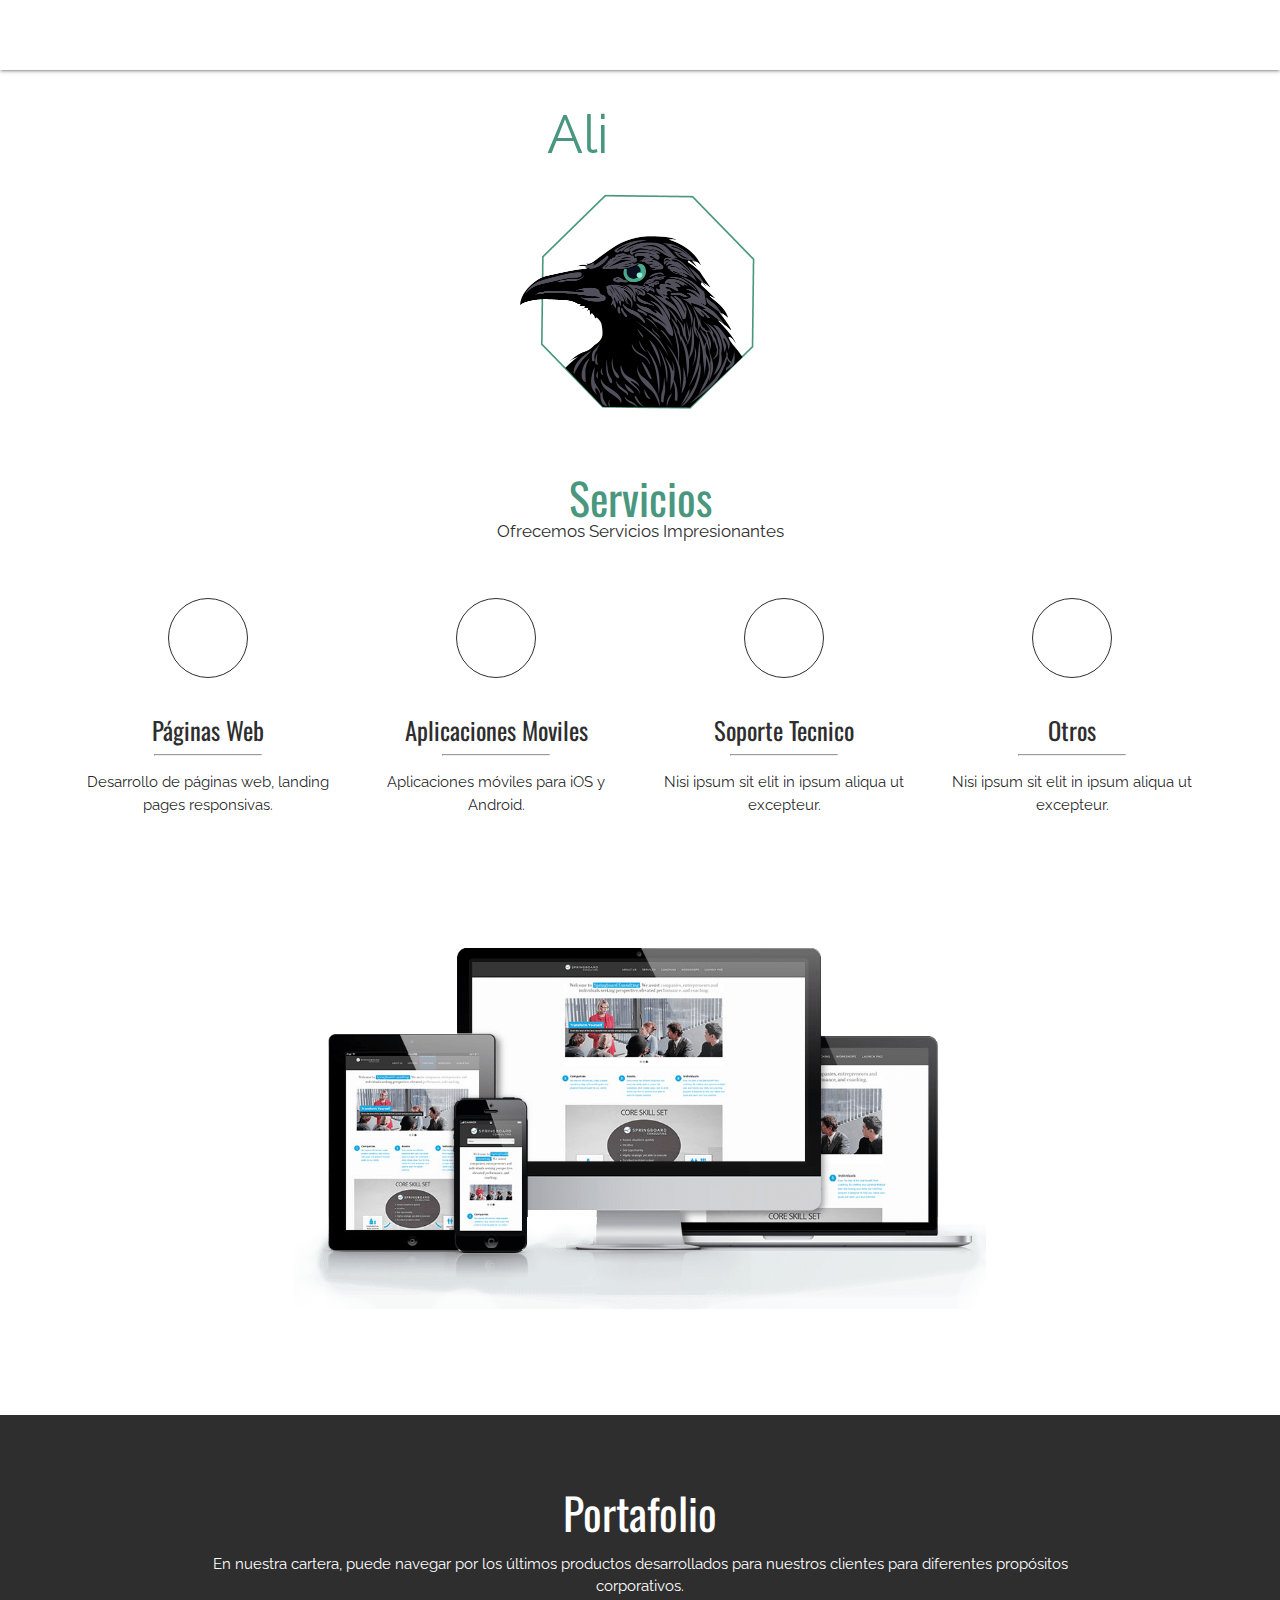
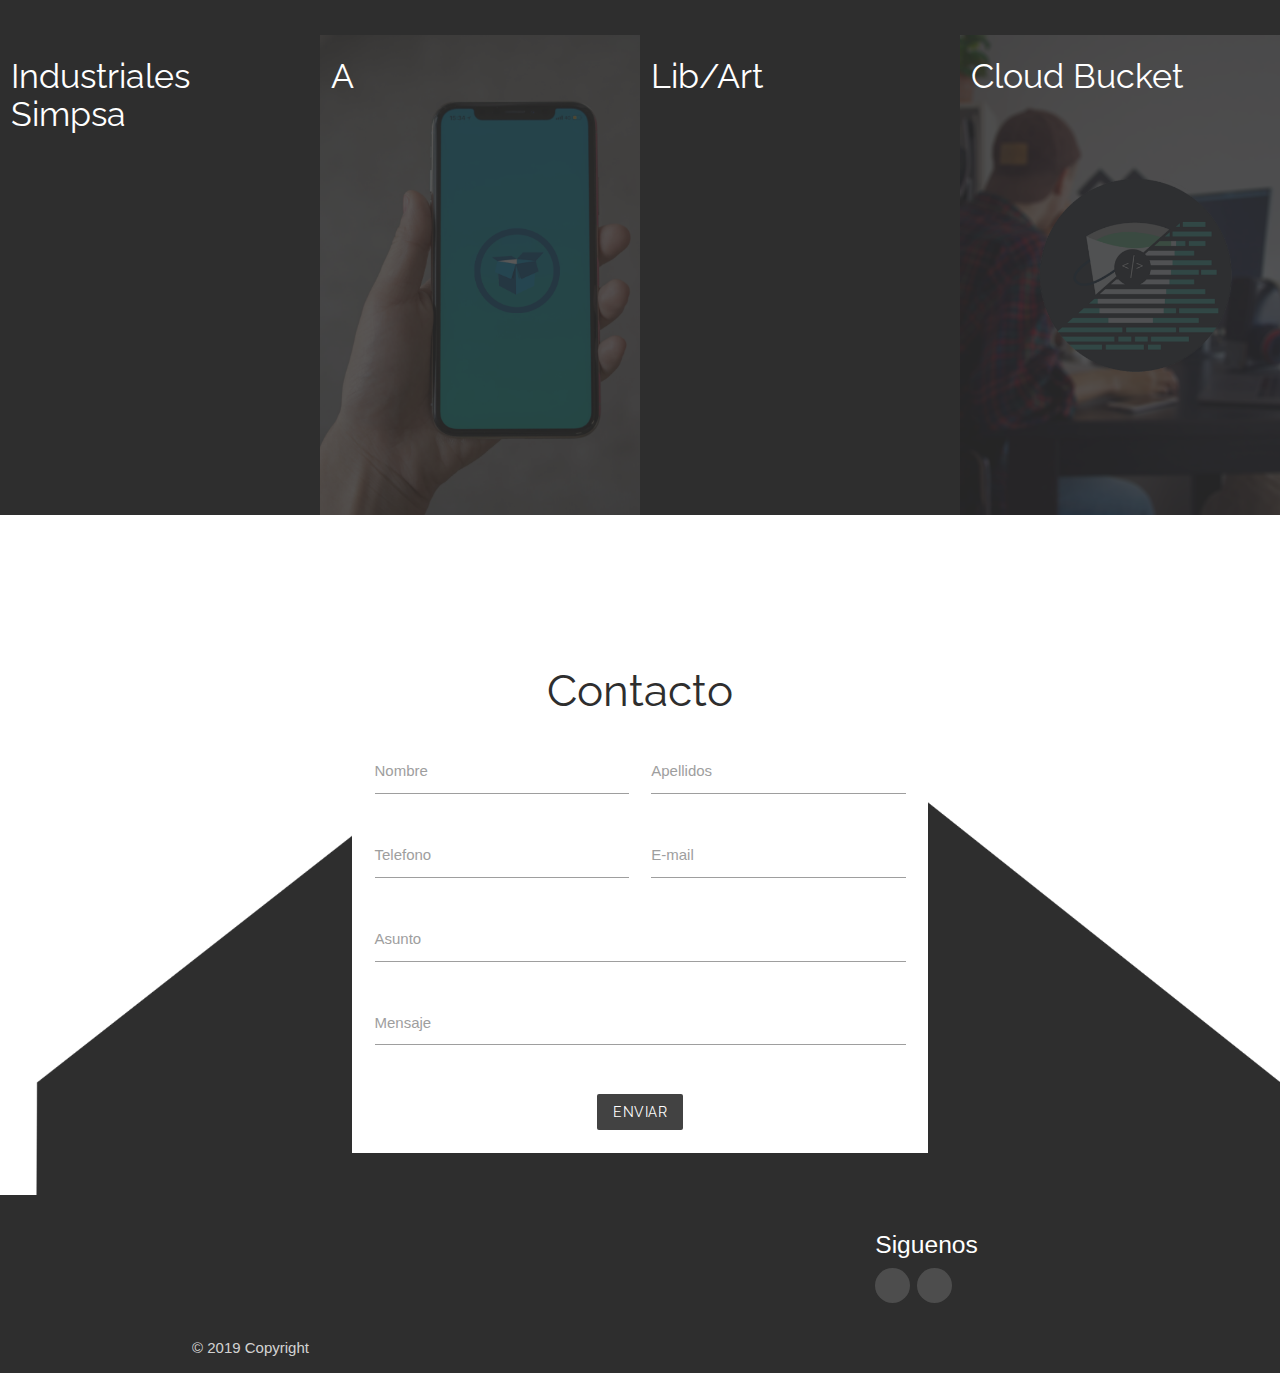
==== index.html @ b9fcff02 "Inicio" ====
<!DOCTYPE html>
<html lang="en">
<head>
    <meta charset="UTF-8">
    <meta name="viewport" content="width=device-width, initial-scale=1.0">
    <meta http-equiv="X-UA-Compatible" content="ie=edge">
    <link href="https://fonts.googleapis.com/icon?family=Material+Icons" rel="stylesheet">
    <link rel="stylesheet" href="https://use.fontawesome.com/releases/v5.8.2/css/all.css" integrity="sha384-oS3vJWv+0UjzBfQzYUhtDYW+Pj2yciDJxpsK1OYPAYjqT085Qq/1cq5FLXAZQ7Ay" crossorigin="anonymous">
    <title>Alicode</title>
    <link rel="stylesheet" href="https://cdnjs.cloudflare.com/ajax/libs/materialize/1.0.0/css/materialize.min.css">
    <link rel="stylesheet" href="css/style.css">
</head>
<body>
    <div class="navbar-fixed absolute-position">
        <nav class="nav-color">
            <div class="container">
                <div class="nav-wrapper">
                    <a href="#!" class="brand-logo center">
                        <h2 class="raleway logo-text" style="margin-top: 105px"><span class="verde-text">Ali</span>code</h2>
                        <img src="images/logo.png" class="logo-nav" alt="">
                    </a>
                    <a href="#" data-target="slide-out" class="sidenav-trigger"><i class="material-icons">menu</i></a>
                    <ul class="left hide-on-med-and-down menu">
                        <li><a href="#servicios" class="white-text oswald">Servicios</a></li>
                        <li><a href="#portafolio" class="white-text oswald">Portafolio</a></li>
                    </ul>
                    <ul class="right hide-on-med-and-down menu">
                        <li><a href="" class="white-text oswald">Nosotros</a></li>
                        <li><a href="#contacto" class="white-text oswald">Contacto</a></li>
                    </ul>
                </div>
            </div>
        </nav>
    </div>
    <ul id="slide-out" class="sidenav">
        <li>
            <div class="user-view">
                <div class="background">
                </div>
                <a href="#user"><img class="circle" src="images/logo.png"></a>
                <a href="#name"><span class="white-text name">Nombre</span></a>
                <br>
            </div>
        </li>
        <li>
            <a href="#servicios" class="oswald gris-text">Servicios</a>
        </li>
        <li>
            <a href="#portafolio" class="oswald gris-text">Portafolio</a>
        </li>
        <li>
            <a href="#!" class="oswald gris-text">Nosotros</a>
        </li>
        <li>
            <a href="#contacto" class="oswald gris-text">Contacto</a>
        </li>
    </ul>
    <div class="slider relative-position">
        <ul class="slides">
            <li>
            <img src="images/slider.png"> <!-- random image -->
            <!--<div class="caption center-align">
                <h3>This is our big Tagline!</h3>
                <h5 class="light grey-text text-lighten-3">Here's our small slogan.</h5>
            </div>-->
            </li>
            <li>
            <img src="images/nate-grant-346782-unsplash.jpg"> <!-- random image -->
            <!--<div class="caption left-align">
                <h3>Left Aligned Caption</h3>
                <h5 class="light grey-text text-lighten-3">Here's our small slogan.</h5>
            </div>-->
            </li>
            <li>
            <img src="images/nate-grant-346782-unsplash.jpg"> <!-- random image -->
            <!--<div class="caption right-align">
                <h3>Right Aligned Caption</h3>
                <h5 class="light grey-text text-lighten-3">Here's our small slogan.</h5>
            </div>-->
            </li>
        </ul>
    </div>
    <div id="servicios">
        <div class="container90">
            <br>
            <br>
            <h3 class="center oswald verde-text margin-bottom-0">Servicios</h3>
            <h6 class="raleway gris-text center margin-top-0">Ofrecemos Servicios Impresionantes</h6>
            <div class="spacing50"></div>
            <div class="row">
                <div class="col m3 s6">
                    <div class="center servi">
                        <div class="circle-servicios">
                            <i class="fas fa-laptop-code" style="font-size: 35px; margin-top: 22px"></i>
                        </div>
                        <br>
                        <h5 class="gris-text oswald">Páginas Web</h5>
                        <hr style="width: 40%">
                        <p class="raleway">Desarrollo de páginas web, landing pages responsivas.</p>
                        <br>
                    </div> 
                </div>
                <div class="col m3 s6">
                    <div class="center servi">
                        <div class="circle-servicios">
                            <i class="fas fa-mobile-alt" style="font-size: 40px; margin-top: 20px"></i>
                        </div>
                        <br>
                        <h5 class="gris-text oswald">Aplicaciones Moviles</h5>
                        <hr style="width: 40%">
                        <p class="raleway">Aplicaciones móviles para iOS y Android.</p>
                        <br>
                    </div> 
                </div>
                <br class="hide-on-med-and-up">
                <div class="col m3 s6">
                    <div class="center servi">
                        <div class="circle-servicios">
                            <i class="fas fa-cogs" style="font-size: 40px; margin-top: 20px"></i>
                        </div>
                        <br>
                        <h5 class="gris-text oswald">Soporte Tecnico</h5>
                        <hr style="width: 40%">
                        <p class="raleway">Nisi ipsum sit elit in ipsum aliqua ut excepteur.</p>
                        <br>
                    </div>
                </div>
                <div class="col m3 s6">
                    <div class="center servi">
                        <div class="circle-servicios">
                            <i class="fas fa-headset" style="font-size: 40px; margin-top: 20px"></i>
                        </div>
                        <br>
                        <h5 class="gris-text oswald">Otros</h5>
                        <hr style="width: 40%">
                        <p class="raleway">Nisi ipsum sit elit in ipsum aliqua ut excepteur.</p>
                        <br>
                    </div>
                </div>
            </div>
            <br>
            <div class="center">
                <img src="images/mockup.jpg" class="responsive-img" width="60%" alt="">
            </div>
        </div>
    </div>
    <div class="spacing100"></div>
    <!-- Modales -->
    <!-- Simpsa -->
    <div id="simpsa" class="modal">
        <div class="modal-content">
            <h4 class="oswald">Industriales Simpsa</h4>
            <div class="row">
                <div class="col m8">
                    <p class="raleway">Industriales simpsa es una empresa enfocada a la venta de herramienta del sector automotriz la cual queria expandir su mercado y adentrarce en las ventas en linea.</p>
                    <h5 class="raleway">Solución</h5>
                    <p class="raleway">Fue que nos dimos a la tarea de realizar una increíble tienda en linea la cual estuviera disponible para todos los dispositivos (Desktop, tablet y smartphone), con un diseño amigable sin dejar a lado la linea de la empresa. Integrando todos los productos en venta y diversos metodos de pago.</p>
                </div>
                <div class="col m4">
                    <img src="images/simpsa.png" class="responsive-img" alt="">
                </div>
            </div>
        </div>
        <div class="modal-footer">
            <a href="#!" class="modal-close waves-effect waves-green btn-flat">Cerrar</a>
        </div>
    </div>
    <!-- Lib art -->
    <div id="lib" class="modal">
        <div class="modal-content">
            <h4 class="oswald">Lib/Art</h4>
            <div class="row">
                <div class="col m8">
                    <p class="raleway">Lib/Art es una herramienta web que ofrece una experiencia unica en la visita a museos que no cuentan con guias. Solo se necesita de un dispositico movil con camara y un navegador para empezar a vivir la experiencia Lib/Art. </p> 
                    <p class="raleway">Endocamos el arte y obtendremos información detallada de las obras expuestas en dichos museos.</p>
                </div>
                <div class="col m4">
                    <img src="images/lib-art.png" class="responsive-img" alt="">
                </div>
            </div>
        </div>
        <div class="modal-footer">
            <a href="#!" class="modal-close waves-effect waves-green btn-flat">Cerrar</a>
        </div>
    </div>
    <div class="gris-background" id="portafolio">
        <br>
        <br>
        <div class="container">
            <h3 class="center white-text oswald margin-bottom-0">Portafolio</h3>
            <p class="white-text raleway center ">En nuestra cartera, puede navegar por los últimos productos desarrollados para nuestros clientes para diferentes propósitos corporativos.</p>
        </div>
        <br>
        <div class="row margin-bottom-0">
            <div class="portafolio-hover">
                <div class="col m3 s6 simpsa">
                    <h4 class="white-text raleway content-portafolio">Industriales Simpsa</h4>
                    <a href="#simpsa" class="modal-trigger">
                        <div class="circle-portafolio">
                            <div class="center">
                                <i class="material-icons white-text more">add_circle</i>
                            </div>
                        </div>
                    </a>
                </div>
            </div>
            <div class="portafolio-hover">
                <div class="col m3 s6 app">
                    <h4 class="white-text raleway content-portafolio">A</h4>
                    <a href="#app" class="modal-trigger">
                        <div class="circle-portafolio">
                            <div class="center">
                                <i class="material-icons white-text more">add_circle</i>
                            </div>
                        </div>
                    </a>
                </div>
            </div>
            <div class="portafolio-hover">
                <div class="col m3 s6 lib">
                    <h4 class="white-text raleway content-portafolio">Lib/Art</h4>
                    <a href="#lib" class="modal-trigger">
                        <div class="circle-portafolio">
                            <div class="center">
                                <i class="material-icons white-text more">add_circle</i>
                            </div>
                        </div>
                    </a>
                </div>
            </div>
            <div class="portafolio-hover">
                <div class="col m3 s6 cloud">
                    <h4 class="white-text raleway content-portafolio">Cloud Bucket</h4>
                    <a href="#cloud" class="modal-trigger">
                        <div class="circle-portafolio">
                            <div class="center">
                                <i class="material-icons white-text more">add_circle</i>
                            </div>
                        </div>
                    </a>
                </div>
            </div>
        </div>
        <!--<div class="row">
            <div class="carousel">
                <div class="carousel-item" href="#one!">
                    <div class="center">
                        <img src="images/simpsa.png" width="80" class="responsive-img" alt="">
                        <h5 class="white-text margin-bottom-0">Tienda online</h5>
                        <p class="white-text margin-top-0">Industriales Simpsa</p>
                        <br>
                        <a class="btn btn-service modal-trigger" href="#simpsa">Ver más</a>
                    </div>
                </div>
                <a class="carousel-item" href="#two!">
                    <div class="service center">
                        <div class="subservice">
                            <div class="content">
                                <img src="images/apps.png" class="responsive-img" alt="">
                                <h6 class="center gris-text">Aplicaciones</h6>
                            </div>
                        </div>
                    </div>    
                </a>
                <a class="carousel-item" href="#three!">
                    <div class="service center">
                        <div class="subservice">
                            <div class="content">
                                <img src="images/support.png" class="responsive-img" alt="">
                                <h6 class="center gris-text">Soporte Tecnico</h6>
                            </div>
                        </div>
                    </div>
                </a>
                <a class="carousel-item" href="#four!">
                    <div class="service center">
                        <div class="subservice">
                            <div class="content">
                                <img src="images/consultoria.png" class="responsive-img" alt="">
                                <h6 class="center gris-text">Consultoria</h6>
                            </div>
                        </div>
                    </div>
                </a>
                <a class="carousel-item" href="#five!">
                    <div class="service center">
                        <div class="subservice">
                            <div class="content">
                                <img src="images/system.png" class="responsive-img" alt="">
                                <h6 class="center gris-text">Implementación de Sistemas</h6>
                            </div>
                        </div>
                    </div>
                </a>
                <div class="carousel-item" href="#five!">
                    <div class="service center">
                        <div class="subservice">
                            <div class="content">
                                <img src="images/red.png" class="responsive-img" alt="">
                                <h6 class="center gris-text">Instalacion de Redes</h6>
                            </div>
                        </div>
                    </div>
                </div>
            </div>
        </div>-->
    </div>
    <section id="contacto" class="contacto-background">
        <div class="container90">
            <div class="spacing100 hide-on-small-only"></div>
            <br>
            <br class="hide-on-med-and-up">
            <div class="row">
                <div class="col m3"></div>
                <div class="col m6 white">
                    <h3 class="center raleway gris-text">Contacto</h3>
                    <form class="col s12">
                        <div class="row">
                            <div class="input-field col s6">
                            <input id="first_name" type="text" class="validate">
                            <label for="first_name">Nombre</label>
                            </div>
                            <div class="input-field col s6">
                            <input id="last_name" type="text" class="validate">
                            <label for="last_name">Apellidos</label>
                            </div>
                            <div class="input-field col s6">
                                <input id="tel" type="tel" class="validate">
                                <label for="tel">Telefono</label>
                            </div>
                            <div class="input-field col s6">
                                <input id="email" type="email" class="validate">
                                <label for="email">E-mail</label>
                            </div>
                            <div class="input-field col s12">
                            <input id="asunto" type="text" class="validate">
                            <label for="asunto">Asunto</label>
                            </div>
                            <div class="input-field col s12">
                                <textarea id="textarea1" class="materialize-textarea"></textarea>
                                <label for="textarea1">Mensaje</label>
                            </div>
                        </div>
                        <div class="center">
                            <button class="btn  grey darken-3"><span class="raleway">Enviar</span></button>
                        </div>
                        <br>
                    </form>
                </div>
                <div class="col m3"></div>
            </div>
            <br>
        </div>
    </section>
    <footer class="page-footer gris-background">
        <div class="container">
            <div class="row">
            <div class="col m9 s12">
            </div>
            <div class="col m3 s12">
                <h5 class="white-text">Siguenos</h5>
                <div class="circle-div center">
                    <i class="fab fa-instagram color-i" style="font-size: 25px; margin-top: 5px"></i>
                </div>
                <div class="circle-div center" style="margin-left: 7px">
                    <i class="fab fa-facebook-f color-i" style="font-size: 20px; margin-top: 8px"></i>
                </div>
            </div>
            </div>
        </div>
        <div class="footer-copyright">
            <div class="container">
            © 2019 Copyright
            </div>
        </div>
    </footer>
    <script src="https://code.jquery.com/jquery-3.4.1.js" integrity="sha256-WpOohJOqMqqyKL9FccASB9O0KwACQJpFTUBLTYOVvVU=" crossorigin="anonymous"></script>
    <script src="https://cdnjs.cloudflare.com/ajax/libs/materialize/1.0.0/js/materialize.min.js"></script>
    <script src="js/materialize.js"></script>
    <script src="js/scrollflow.js"></script>
</body>
</html>
---- css/style.css ----
@import url('https://fonts.googleapis.com/css?family=Raleway&display=swap');
@import url('https://fonts.googleapis.com/css?family=Oswald&display=swap');

/*/////////////////////////////////Contenedores responsivos modificados*/
.container90{
    margin:0 auto;
    max-width:1280px;
    width:90%
}
@media only screen and (min-width: 601px){
    .container90{
        width:85%
    }
}
@media only screen and (min-width: 993px){
    .container90{
        width:90%
    }
}

.container80{
    margin:0 auto;
    max-width:1280px;
    width:90%
}
@media only screen and (min-width: 601px){
    .container80{
        width:85%
    }
    .cien-vh{
        height: 100vh;
    }
}
@media only screen and (min-width: 993px){
    .container80{
        width:80%
    }
    .cien-vh{
        height: 100vh;
    }
    .paquete-1{
        margin-top: 40px;
    }
    .paquete-2{
        padding-bottom: 40px !important;
    }
    .paquete-3{
        margin-top: 40px;
    }
}

/*/////////////////////////////////Tipografia*/

.oswald{
    font-family: 'Oswald', sans-serif;
}

.raleway{
    font-family: 'Raleway', sans-serif;
}


/*/////////////////////////////////Espaciadores*/
.spacing100{
    height: 100px;
}

.spacing50{
    height: 50px;
}

.spacing30vh{
    height: 30vh;
}

.spacing20vh{
    height: 20vh;
}

/*/////////////////////////////////Modificacion slider principal*/
.relative-position{
    position: relative;
}
.absolute-position {
    position: absolute !important;
}
.slider .slides{
    background-color: white !important;
}


/*/////////////////////////////////Nav*/
.logo-nav{
    margin-top: 0px;
    width: 250px;
}
nav, nav .nav-wrapper i, nav a.sidenav-trigger, nav a.sidenav-trigger i {
    height: 70px !important;
    line-height: 70px !important;
}

nav.nav-color{
    background-color: transparent;
}

/*/////////////////////////////////Carousel*/
.service{
    width: 200px;
    height: 200px;
}
.subservice{
    width: 180px;
    height: 180px;
    margin: auto;
    margin-top: 9px;
    border: 1px solid rgba(10, 16, 33, 0.5);
}
.content{
    margin-top: 5px;
}
.carousel .indicators .indicator-item.active{
    background-color: #fff;
}
.carousel .indicators .indicator-item{
    background-color: rgba(255, 255, 255, 0.5);
}
/*/////////////////////////////////Side-nav*/
.sidenav{
    background-image: url(../images/sidenav.png);
    background-size: cover;
}
.background{
    background-color: #2e2e2e;
}
/*/////////////////////////////////Estilos generales*/
.gris-background{
    background-color: #2e2e2e;
}
.verde-text{
    color: #49977e;
}
.verde{
    background-color: #49977e;
}
.gris-text{
    color: #2e2e2e;
}
.margin-bottom-0{
    margin-bottom: 0;
}
.margin-top-0{
    margin-top: 0;
}
/*/////////////////////////////////Fondos de las secciones*/
.servicios-background{
    background-image: url(../images/sidenav.png);
    background-size: cover;
}
.portafolio-background{
    background-image: url(../images/portafolio.png);
    background-size: cover;
}
.contacto-background{
    background-image: url(../images/contacto.png);
    background-size: cover;
}
.proyecto-background{
    background-image: url(../images/christopher-gower-291246-unsplash.jpg);
    background-size: cover;
}
/*/////////////////////////////////Portafolio*/
.tabs .tab a.active {
    background-color: rgba(46, 46, 46, 0.3)!important;
    color: white !important;
}

/*.tabs .tab a:hover, .tabs .tab a.active{
    background-color: transparent;
    color: #49977e !important;
}*/
.tabs .tab a {
    color: rgba(255, 255, 255, 0.5) !important;
}

.tabs .indicator {
    background-color: #2e2e2e;
}

.tabs{
    background-color: transparent;
}

.portafolio{
    width: 100%;
    height: 250px;
    padding-top: 10px;
    margin: auto;
}

.subportafolio{
    width: 95%;
    height: 95%;
    margin: auto;
    transition: 0.5s;
}
.subportafolio .container{
    display: none;
    transition: 0.5s;
}
.portafolio:hover .subportafolio{
    background-color: rgba(255, 255, 255, 1) ;
}

.portafolio:hover .subportafolio .container{
    display: block;
}

/*/////////////////////////////////Footer*/

.circle-div{
    background-color: #4d4d4d;
    border-radius: 50%;
    height: 35px;
    width: 35px;
    float: left;
    transition: 0.3s;
}
.color-i{
    color: #fff;
    transition: 0.3s;
}
.circle-div:hover{
    background-color: #fff;    
}
.circle-div:hover i{
    color: #4d4d4d;
}
.circle-servicios{
    border-radius: 50%;
    width: 80px;
    height: 80px;
    margin: auto;
    border: solid 1px #2e2e2e;
}

.btn-service{
    background-color: transparent;
    color: #fff;
    border: solid 1px #fff !important;
}

.servi:hover .circle-servicios{
    background-color: #2e2e2e;
    transition: 0.3s;
}
.servi:hover i{
    color: #fff;
    transition: 0.3s;
}
.btn-service:hover{
    background-color: #fff;
    color: #2e2e2e;
}
.carousel{
    height: 350px !important;
}
.btn{
    box-shadow: 0 0 0 0 rgba(0,0,0,0), 0 0 0 0 rgba(0,0,0,0), 0 0 0 0 rgba(0,0,0,0);
}
.btn:focus{
    background-color: #2e2e2e !important;
    color: #fff;
}
/*----------------------------------------------*/
.simpsa{
    background-image: url(../images/store.png);
    background-size: cover;
    height: 480px;
    transition: 0.5s;
}
.simpsa:hover{
    background-image: url(../images/store.jpg);
    background-size: cover;
}
.app{
    background-image: url(../images/app.png);
    background-size: cover;
    height: 480px;
    transition: 0.5s;
}
.app:hover{
    background-image: url(../images/app.jpg);
    background-size: cover;
}
.lib{
    background-image: url(../images/art.png);
    background-size: cover;
    height: 480px;
}
.lib:hover{
    background-image: url(../images/art.jpg);
    background-size: cover;
}
.cloud{
    background-image: url(../images/cloud.png);
    background-size: cover;
    height: 480px;
}
.cloud:hover{
    background-image: url(../images/cloud.jpg);
    background-size: cover;
}
.portafolio-hover:hover .content-portafolio{
    display: none;
    transition: 0.5s;
}
.portafolio-hover:hover .circle-portafolio{
    display: block;
}


.circle-portafolio{
    background-color: #2e2e2e;
    border-radius: 50%;
    height: 80px;
    width: 80px;
    margin: auto;
    margin-top: 200px;
    display: none;
    transition: 0.5s;
}

.more{
    font-size: 40px; 
    margin-top:20px;
}
@media only screen and (max-width: 600px){
    .simpsa{
        height: 300px;
    }
    .app{
        height: 300px;
    }
    .circle-portafolio{
        margin-top: 100px;
    }
    .tipo-content{
        margin-top: 160px;
    }
    
}
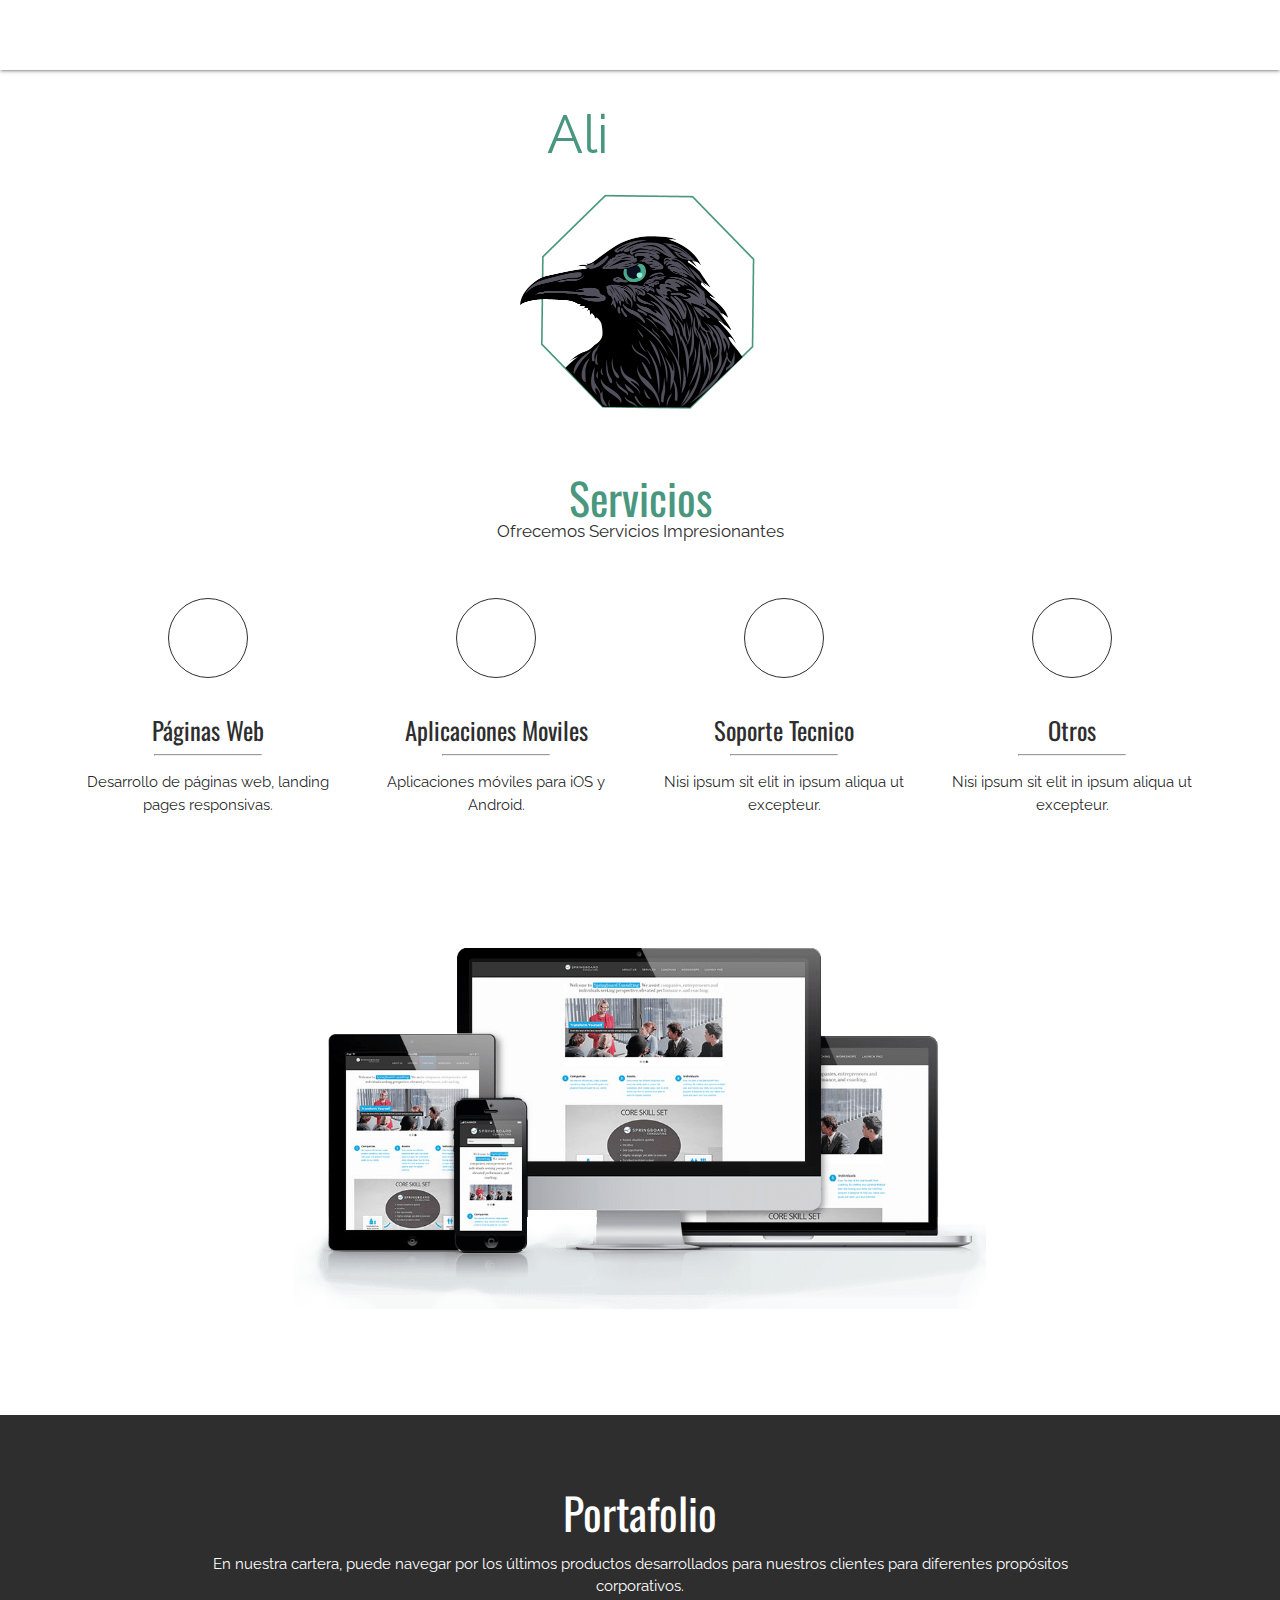
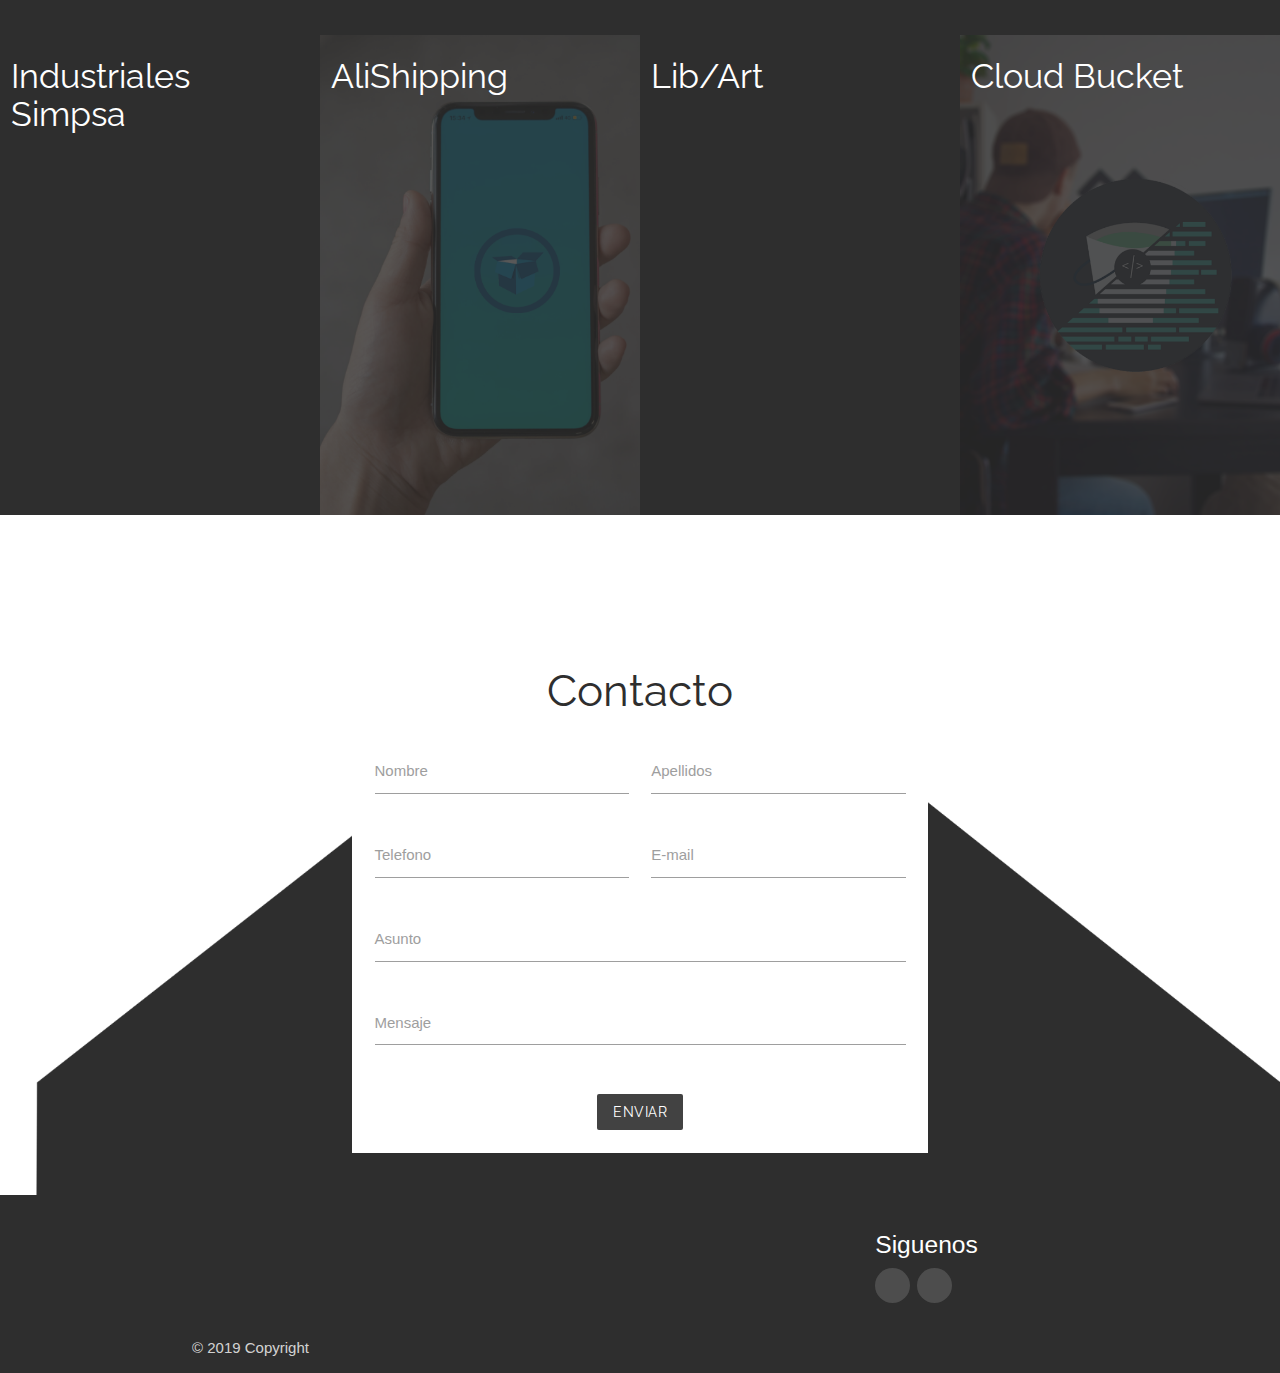
==== commit 6608f3a5: "Alishipping y clouducket" ====
--- a/index.html
+++ b/index.html
@@ -7,6 +7,7 @@
     <link href="https://fonts.googleapis.com/icon?family=Material+Icons" rel="stylesheet">
     <link rel="stylesheet" href="https://use.fontawesome.com/releases/v5.8.2/css/all.css" integrity="sha384-oS3vJWv+0UjzBfQzYUhtDYW+Pj2yciDJxpsK1OYPAYjqT085Qq/1cq5FLXAZQ7Ay" crossorigin="anonymous">
     <title>Alicode</title>
+    <link rel="icon" href="images/favicon.png" type="image/x-icon"/>
     <link rel="stylesheet" href="https://cdnjs.cloudflare.com/ajax/libs/materialize/1.0.0/css/materialize.min.css">
     <link rel="stylesheet" href="css/style.css">
 </head>
@@ -38,7 +39,7 @@
                 <div class="background">
                 </div>
                 <a href="#user"><img class="circle" src="images/logo.png"></a>
-                <a href="#name"><span class="white-text name">Nombre</span></a>
+                <!--<a href="#name"><span class="white-text name">Nombre</span></a>-->
                 <br>
             </div>
         </li>
@@ -183,6 +184,40 @@
             <a href="#!" class="modal-close waves-effect waves-green btn-flat">Cerrar</a>
         </div>
     </div>
+    <!-- alishipping -->
+    <div id="app" class="modal">
+        <div class="modal-content">
+            <h4 class="oswald">AliShipping</h4>
+            <div class="row">
+                <div class="col m8">
+                    <p class="raleway">AliShipping es una aplicación móvil para la entrega de paquetes, mediante el algoritmo del agente viajero y haciendo uso de los servicios de Google Maps, se traza la ruta óptima para que el repartidor realice un trayecto óptimo, aumentando la productividad y disminuyendo los gastos de transporte. Cuenta con una verificación de entrega que incluye fotografía de una identificación oficial y firma del destinatario.</p> 
+                </div>
+                <div class="col m4">
+                    <img src="images/icono_paquetes.png" class="responsive-img" alt="">
+                </div>
+            </div>
+        </div>
+        <div class="modal-footer">
+            <a href="#!" class="modal-close waves-effect waves-green btn-flat">Cerrar</a>
+        </div>
+    </div>
+    <!-- cloud -->
+    <div id="cloud" class="modal">
+        <div class="modal-content">
+            <h4 class="oswald">Cloudbucket</h4>
+            <div class="row">
+                <div class="col m8">
+                    <p class="raleway">Cloudbucket es una plataforma web orientada a la realización de proyectos tecnológicos, mediante la aplicación se da la vinculación de un freelancer con un proyecto propuesto por un cliente con el fin de dar una solución al problema planteado, dicha vinculación es controlada por el cliente que elige al freelancer entre una serie de candidatos que envían sus propuestas..</p> 
+                </div>
+                <div class="col m4">
+                    <img src="images/cloudbucket.png" class="responsive-img" alt="">
+                </div>
+            </div>
+        </div>
+        <div class="modal-footer">
+            <a href="#!" class="modal-close waves-effect waves-green btn-flat">Cerrar</a>
+        </div>
+    </div>
     <div class="gris-background" id="portafolio">
         <br>
         <br>
@@ -206,7 +241,7 @@
             </div>
             <div class="portafolio-hover">
                 <div class="col m3 s6 app">
-                    <h4 class="white-text raleway content-portafolio">A</h4>
+                    <h4 class="white-text raleway content-portafolio">AliShipping</h4>
                     <a href="#app" class="modal-trigger">
                         <div class="circle-portafolio">
                             <div class="center">
@@ -241,69 +276,6 @@
                 </div>
             </div>
         </div>
-        <!--<div class="row">
-            <div class="carousel">
-                <div class="carousel-item" href="#one!">
-                    <div class="center">
-                        <img src="images/simpsa.png" width="80" class="responsive-img" alt="">
-                        <h5 class="white-text margin-bottom-0">Tienda online</h5>
-                        <p class="white-text margin-top-0">Industriales Simpsa</p>
-                        <br>
-                        <a class="btn btn-service modal-trigger" href="#simpsa">Ver más</a>
-                    </div>
-                </div>
-                <a class="carousel-item" href="#two!">
-                    <div class="service center">
-                        <div class="subservice">
-                            <div class="content">
-                                <img src="images/apps.png" class="responsive-img" alt="">
-                                <h6 class="center gris-text">Aplicaciones</h6>
-                            </div>
-                        </div>
-                    </div>    
-                </a>
-                <a class="carousel-item" href="#three!">
-                    <div class="service center">
-                        <div class="subservice">
-                            <div class="content">
-                                <img src="images/support.png" class="responsive-img" alt="">
-                                <h6 class="center gris-text">Soporte Tecnico</h6>
-                            </div>
-                        </div>
-                    </div>
-                </a>
-                <a class="carousel-item" href="#four!">
-                    <div class="service center">
-                        <div class="subservice">
-                            <div class="content">
-                                <img src="images/consultoria.png" class="responsive-img" alt="">
-                                <h6 class="center gris-text">Consultoria</h6>
-                            </div>
-                        </div>
-                    </div>
-                </a>
-                <a class="carousel-item" href="#five!">
-                    <div class="service center">
-                        <div class="subservice">
-                            <div class="content">
-                                <img src="images/system.png" class="responsive-img" alt="">
-                                <h6 class="center gris-text">Implementación de Sistemas</h6>
-                            </div>
-                        </div>
-                    </div>
-                </a>
-                <div class="carousel-item" href="#five!">
-                    <div class="service center">
-                        <div class="subservice">
-                            <div class="content">
-                                <img src="images/red.png" class="responsive-img" alt="">
-                                <h6 class="center gris-text">Instalacion de Redes</h6>
-                            </div>
-                        </div>
-                    </div>
-                </div>
-            </div>
-        </div>-->
     </div>
     <section id="contacto" class="contacto-background">
         <div class="container90">
@@ -314,30 +286,30 @@
                 <div class="col m3"></div>
                 <div class="col m6 white">
                     <h3 class="center raleway gris-text">Contacto</h3>
-                    <form class="col s12">
+                    <form class="col s12" method="POST" action="mail.php">
                         <div class="row">
                             <div class="input-field col s6">
-                            <input id="first_name" type="text" class="validate">
+                            <input id="first_name" type="text" class="validate" name="nombre">
                             <label for="first_name">Nombre</label>
                             </div>
                             <div class="input-field col s6">
-                            <input id="last_name" type="text" class="validate">
+                            <input id="last_name" type="text" class="validate" name="apellidos">
                             <label for="last_name">Apellidos</label>
                             </div>
                             <div class="input-field col s6">
-                                <input id="tel" type="tel" class="validate">
+                                <input id="tel" type="tel" class="validate" name="tel">
                                 <label for="tel">Telefono</label>
                             </div>
                             <div class="input-field col s6">
-                                <input id="email" type="email" class="validate">
+                                <input id="email" type="email" class="validate" name="mail">
                                 <label for="email">E-mail</label>
                             </div>
                             <div class="input-field col s12">
-                            <input id="asunto" type="text" class="validate">
+                            <input id="asunto" type="text" class="validate" name="asunto">
                             <label for="asunto">Asunto</label>
                             </div>
                             <div class="input-field col s12">
-                                <textarea id="textarea1" class="materialize-textarea"></textarea>
+                                <textarea id="textarea1" class="materialize-textarea" name="mensaje"></textarea>
                                 <label for="textarea1">Mensaje</label>
                             </div>
                         </div>
@@ -360,10 +332,14 @@
             <div class="col m3 s12">
                 <h5 class="white-text">Siguenos</h5>
                 <div class="circle-div center">
-                    <i class="fab fa-instagram color-i" style="font-size: 25px; margin-top: 5px"></i>
+                    <a href="https://www.instagram.com/alicode_mx/?hl=es-la" target="_blank">
+                        <i class="fab fa-instagram color-i" style="font-size: 25px; margin-top: 5px"></i>
+                    </a>
                 </div>
                 <div class="circle-div center" style="margin-left: 7px">
-                    <i class="fab fa-facebook-f color-i" style="font-size: 20px; margin-top: 8px"></i>
+                    <a href="https://www.facebook.com/AliCode-304042507128721/" target="_blank">
+                        <i class="fab fa-facebook-f color-i" style="font-size: 20px; margin-top: 8px"></i>
+                    </a>
                 </div>
             </div>
             </div>
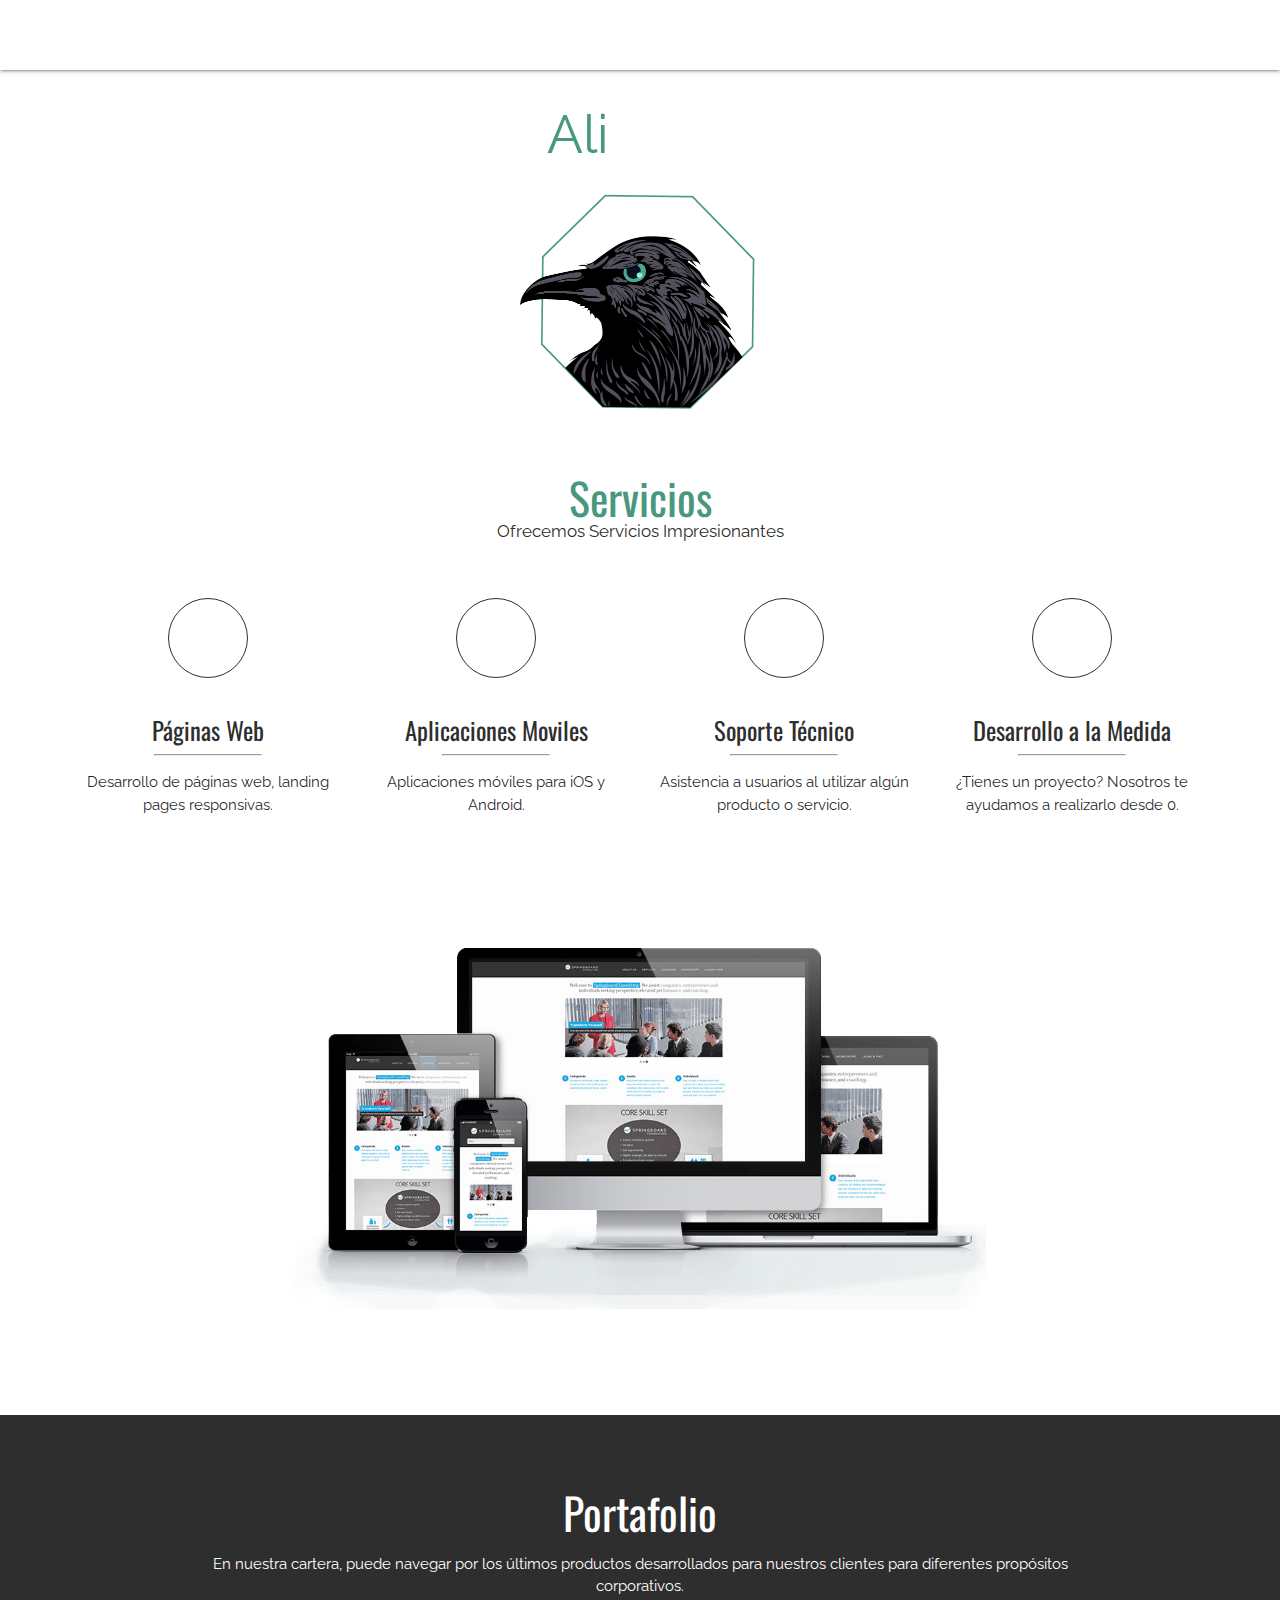
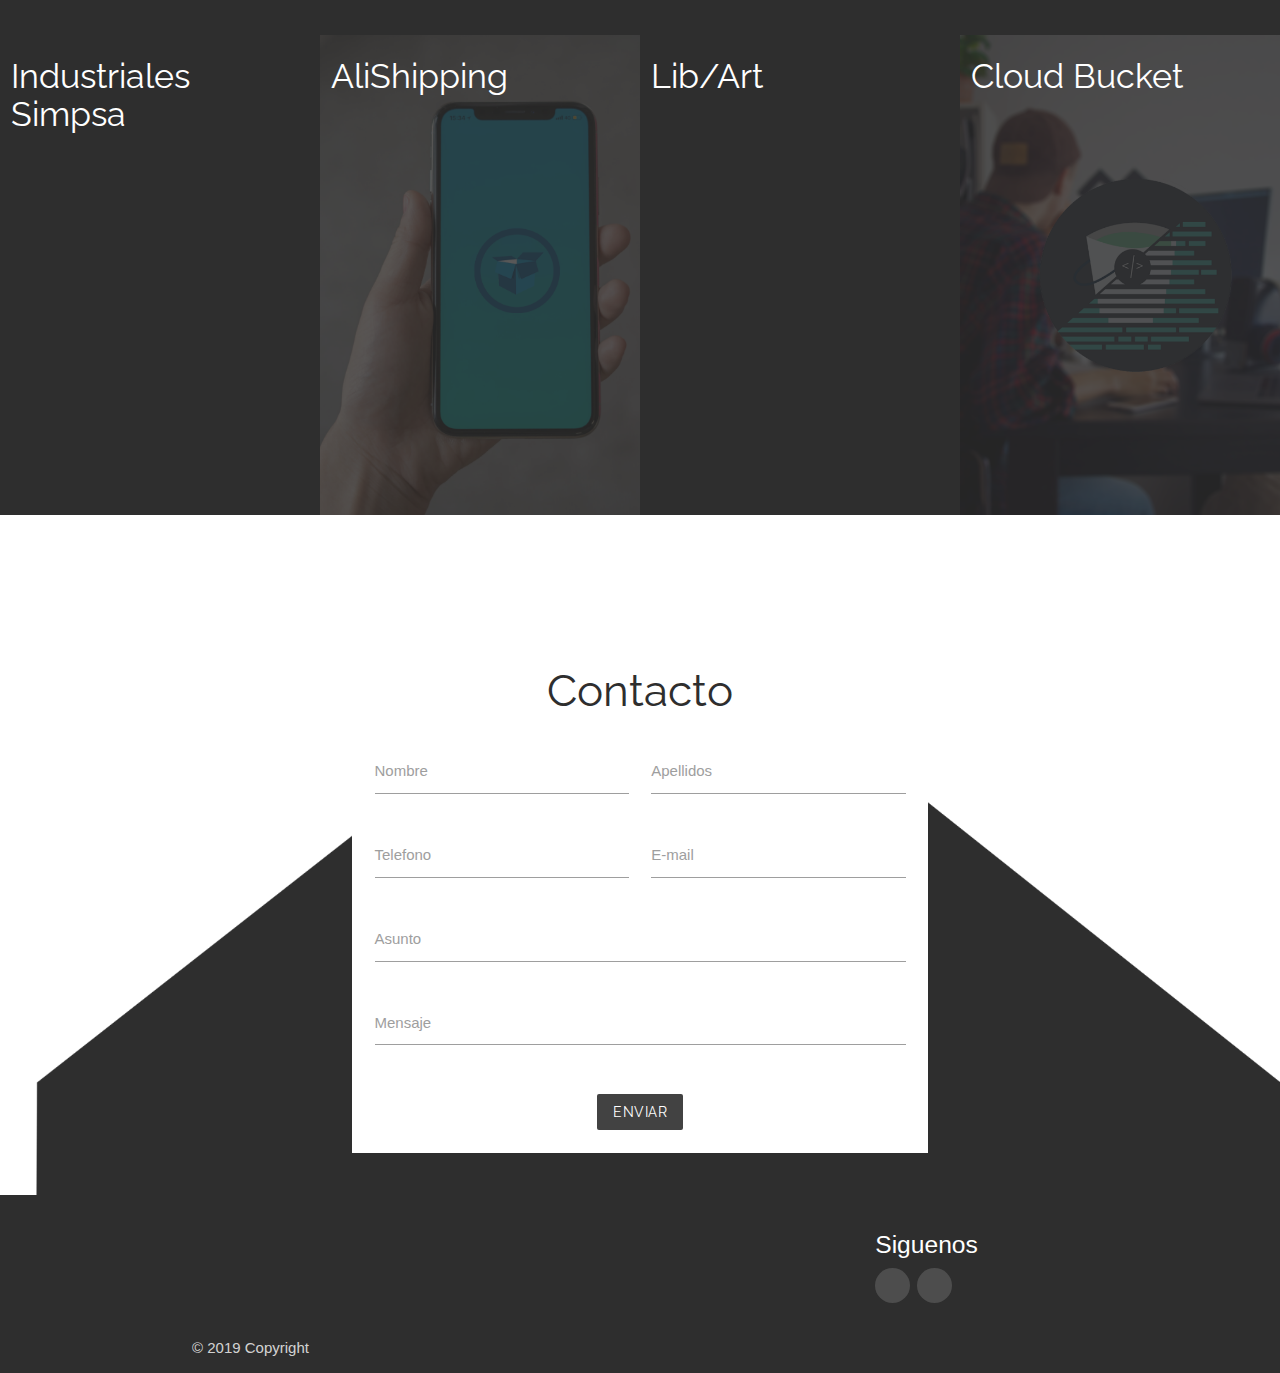
==== commit 30c0e48d: "Correción de ortografia y algunos servicios" ====
--- a/index.html
+++ b/index.html
@@ -117,24 +117,25 @@
                 <div class="col m3 s6">
                     <div class="center servi">
                         <div class="circle-servicios">
-                            <i class="fas fa-cogs" style="font-size: 40px; margin-top: 20px"></i>
-                        </div>
-                        <br>
-                        <h5 class="gris-text oswald">Soporte Tecnico</h5>
+                            <i class="fas fa-headset" style="font-size: 40px; margin-top: 20px"></i>
+                            
+                        </div>
+                        <br>
+                        <h5 class="gris-text oswald">Soporte Técnico</h5>
                         <hr style="width: 40%">
-                        <p class="raleway">Nisi ipsum sit elit in ipsum aliqua ut excepteur.</p>
+                        <p class="raleway">Asistencia a usuarios al utilizar algún producto o servicio.</p>
                         <br>
                     </div>
                 </div>
                 <div class="col m3 s6">
                     <div class="center servi">
                         <div class="circle-servicios">
-                            <i class="fas fa-headset" style="font-size: 40px; margin-top: 20px"></i>
-                        </div>
-                        <br>
-                        <h5 class="gris-text oswald">Otros</h5>
+                            <i class="fas fa-cogs" style="font-size: 40px; margin-top: 20px"></i>
+                        </div>
+                        <br>
+                        <h5 class="gris-text oswald">Desarrollo a la Medida</h5>
                         <hr style="width: 40%">
-                        <p class="raleway">Nisi ipsum sit elit in ipsum aliqua ut excepteur.</p>
+                        <p class="raleway">¿Tienes un proyecto? Nosotros te ayudamos a realizarlo desde 0.</p>
                         <br>
                     </div>
                 </div>
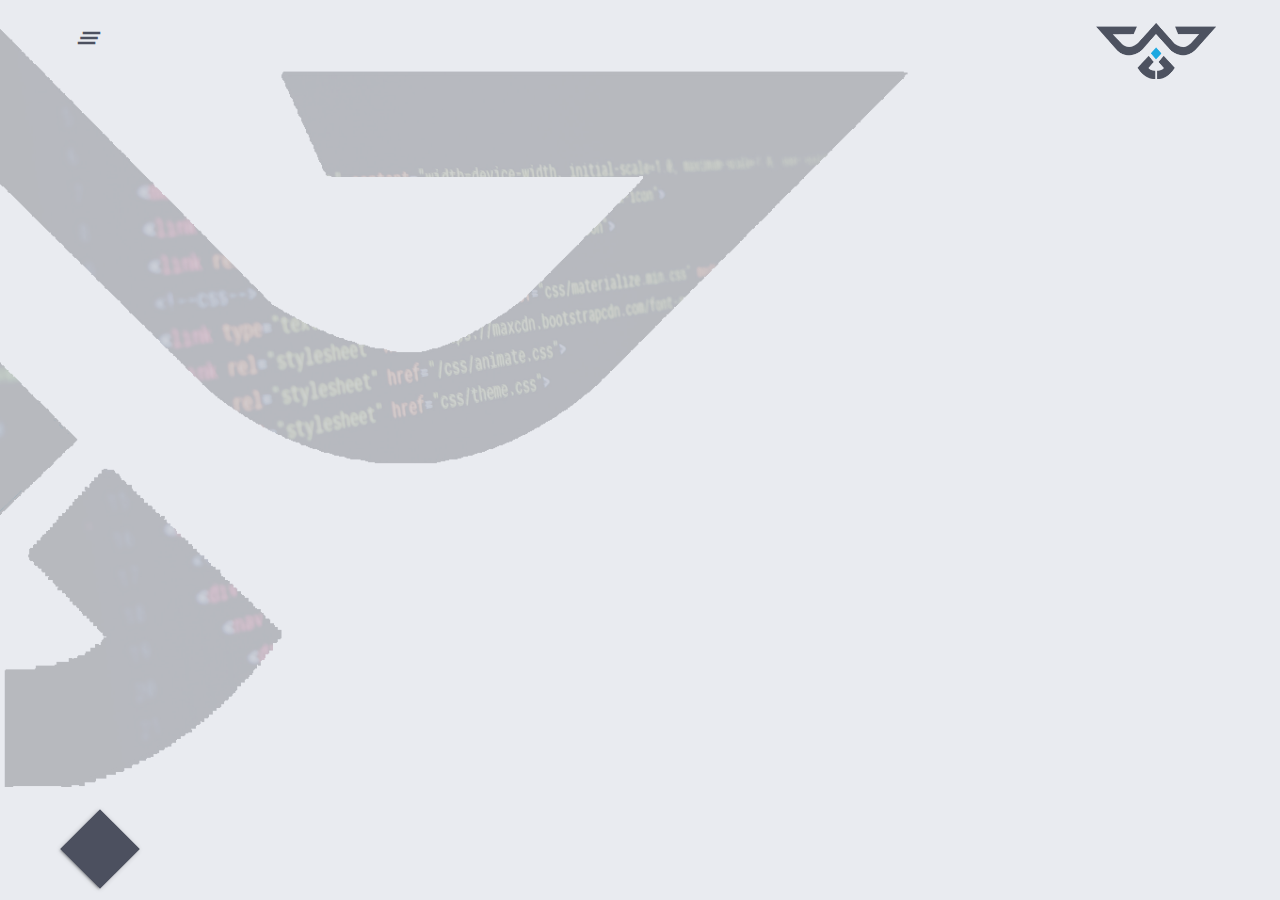
==== commit 9d07a93d: "Nueva imagen" ====
--- a/index.html
+++ b/index.html
@@ -4,356 +4,126 @@
     <meta charset="UTF-8">
     <meta name="viewport" content="width=device-width, initial-scale=1.0">
     <meta http-equiv="X-UA-Compatible" content="ie=edge">
+    <title>Alicode</title>
     <link href="https://fonts.googleapis.com/icon?family=Material+Icons" rel="stylesheet">
     <link rel="stylesheet" href="https://use.fontawesome.com/releases/v5.8.2/css/all.css" integrity="sha384-oS3vJWv+0UjzBfQzYUhtDYW+Pj2yciDJxpsK1OYPAYjqT085Qq/1cq5FLXAZQ7Ay" crossorigin="anonymous">
-    <title>Alicode</title>
-    <link rel="icon" href="images/favicon.png" type="image/x-icon"/>
     <link rel="stylesheet" href="https://cdnjs.cloudflare.com/ajax/libs/materialize/1.0.0/css/materialize.min.css">
     <link rel="stylesheet" href="css/style.css">
 </head>
-<body>
-    <div class="navbar-fixed absolute-position">
-        <nav class="nav-color">
-            <div class="container">
-                <div class="nav-wrapper">
-                    <a href="#!" class="brand-logo center">
-                        <h2 class="raleway logo-text" style="margin-top: 105px"><span class="verde-text">Ali</span>code</h2>
-                        <img src="images/logo.png" class="logo-nav" alt="">
-                    </a>
-                    <a href="#" data-target="slide-out" class="sidenav-trigger"><i class="material-icons">menu</i></a>
-                    <ul class="left hide-on-med-and-down menu">
-                        <li><a href="#servicios" class="white-text oswald">Servicios</a></li>
-                        <li><a href="#portafolio" class="white-text oswald">Portafolio</a></li>
-                    </ul>
-                    <ul class="right hide-on-med-and-down menu">
-                        <li><a href="" class="white-text oswald">Nosotros</a></li>
-                        <li><a href="#contacto" class="white-text oswald">Contacto</a></li>
-                    </ul>
+<body id="body">
+    <!-- Efecto mouse move  -->
+    <div class="fondo"></div>
+    <div class="logo-fondo">
+        <!-- Contenido del index -->
+        <div class="contenido">
+            <br>
+            <div class="container90">
+                <a href="#" data-target="slide-out" class="sidenav-trigger"><i class="material-icons small azulfuerte-text">clear_all</i></a>
+                <div class="logo right">
+                    <img src="images/logo1.png" alt="">
                 </div>
-            </div>
-        </nav>
-    </div>
-    <ul id="slide-out" class="sidenav">
-        <li>
-            <div class="user-view">
-                <div class="background">
-                </div>
-                <a href="#user"><img class="circle" src="images/logo.png"></a>
-                <!--<a href="#name"><span class="white-text name">Nombre</span></a>-->
-                <br>
-            </div>
-        </li>
-        <li>
-            <a href="#servicios" class="oswald gris-text">Servicios</a>
-        </li>
-        <li>
-            <a href="#portafolio" class="oswald gris-text">Portafolio</a>
-        </li>
-        <li>
-            <a href="#!" class="oswald gris-text">Nosotros</a>
-        </li>
-        <li>
-            <a href="#contacto" class="oswald gris-text">Contacto</a>
-        </li>
-    </ul>
-    <div class="slider relative-position">
-        <ul class="slides">
-            <li>
-            <img src="images/slider.png"> <!-- random image -->
-            <!--<div class="caption center-align">
-                <h3>This is our big Tagline!</h3>
-                <h5 class="light grey-text text-lighten-3">Here's our small slogan.</h5>
-            </div>-->
-            </li>
-            <li>
-            <img src="images/nate-grant-346782-unsplash.jpg"> <!-- random image -->
-            <!--<div class="caption left-align">
-                <h3>Left Aligned Caption</h3>
-                <h5 class="light grey-text text-lighten-3">Here's our small slogan.</h5>
-            </div>-->
-            </li>
-            <li>
-            <img src="images/nate-grant-346782-unsplash.jpg"> <!-- random image -->
-            <!--<div class="caption right-align">
-                <h3>Right Aligned Caption</h3>
-                <h5 class="light grey-text text-lighten-3">Here's our small slogan.</h5>
-            </div>-->
-            </li>
-        </ul>
-    </div>
-    <div id="servicios">
-        <div class="container90">
-            <br>
-            <br>
-            <h3 class="center oswald verde-text margin-bottom-0">Servicios</h3>
-            <h6 class="raleway gris-text center margin-top-0">Ofrecemos Servicios Impresionantes</h6>
-            <div class="spacing50"></div>
-            <div class="row">
-                <div class="col m3 s6">
-                    <div class="center servi">
-                        <div class="circle-servicios">
-                            <i class="fas fa-laptop-code" style="font-size: 35px; margin-top: 22px"></i>
+                <div class="row">
+                    <div class="col m4 hide-on-small-only">
+                        <br>
+                        <p class="transparent">a</p>
+                    </div>
+                    <div class="col m8 s12">
+                        <div class="slider">
+                            <ul class="slides">
+                                <li id="primer-slider">
+                                    <img src="">
+                                    <div class="caption center-align">
+                                        <h1 class="azulfuerte-text titillium">Ali<span class="azul-text">code</span> es...</h1>
+                                    </div>
+                                </li>
+                                <li>
+                                    <img src="">
+                                    <div class="caption left-align">
+                                        <h3 class="azulfuerte-text titillium">Left Aligned Caption</h3>
+                                    </div>
+                                </li>
+                                <li>
+                                <img src="">
+                                    <div class="caption right-align">
+                                        <h3 class="azulfuerte-text titillium">Right Aligned Caption</h3>
+                                    </div>
+                                </li>
+                                <li>
+                                    <img src="">
+                                    <div class="caption center-align">
+                                        <h3 class="azulfuerte-text titillium">This is our big Tagline!</h3>
+                                    </div>
+                                </li>
+                            </ul>
                         </div>
-                        <br>
-                        <h5 class="gris-text oswald">Páginas Web</h5>
-                        <hr style="width: 40%">
-                        <p class="raleway">Desarrollo de páginas web, landing pages responsivas.</p>
-                        <br>
-                    </div> 
-                </div>
-                <div class="col m3 s6">
-                    <div class="center servi">
-                        <div class="circle-servicios">
-                            <i class="fas fa-mobile-alt" style="font-size: 40px; margin-top: 20px"></i>
-                        </div>
-                        <br>
-                        <h5 class="gris-text oswald">Aplicaciones Moviles</h5>
-                        <hr style="width: 40%">
-                        <p class="raleway">Aplicaciones móviles para iOS y Android.</p>
-                        <br>
-                    </div> 
-                </div>
-                <br class="hide-on-med-and-up">
-                <div class="col m3 s6">
-                    <div class="center servi">
-                        <div class="circle-servicios">
-                            <i class="fas fa-headset" style="font-size: 40px; margin-top: 20px"></i>
-                            
-                        </div>
-                        <br>
-                        <h5 class="gris-text oswald">Soporte Técnico</h5>
-                        <hr style="width: 40%">
-                        <p class="raleway">Asistencia a usuarios al utilizar algún producto o servicio.</p>
-                        <br>
                     </div>
-                </div>
-                <div class="col m3 s6">
-                    <div class="center servi">
-                        <div class="circle-servicios">
-                            <i class="fas fa-cogs" style="font-size: 40px; margin-top: 20px"></i>
-                        </div>
-                        <br>
-                        <h5 class="gris-text oswald">Desarrollo a la Medida</h5>
-                        <hr style="width: 40%">
-                        <p class="raleway">¿Tienes un proyecto? Nosotros te ayudamos a realizarlo desde 0.</p>
-                        <br>
-                    </div>
-                </div>
-            </div>
-            <br>
-            <div class="center">
-                <img src="images/mockup.jpg" class="responsive-img" width="60%" alt="">
-            </div>
-        </div>
-    </div>
-    <div class="spacing100"></div>
-    <!-- Modales -->
-    <!-- Simpsa -->
-    <div id="simpsa" class="modal">
-        <div class="modal-content">
-            <h4 class="oswald">Industriales Simpsa</h4>
-            <div class="row">
-                <div class="col m8">
-                    <p class="raleway">Industriales simpsa es una empresa enfocada a la venta de herramienta del sector automotriz la cual queria expandir su mercado y adentrarce en las ventas en linea.</p>
-                    <h5 class="raleway">Solución</h5>
-                    <p class="raleway">Fue que nos dimos a la tarea de realizar una increíble tienda en linea la cual estuviera disponible para todos los dispositivos (Desktop, tablet y smartphone), con un diseño amigable sin dejar a lado la linea de la empresa. Integrando todos los productos en venta y diversos metodos de pago.</p>
-                </div>
-                <div class="col m4">
-                    <img src="images/simpsa.png" class="responsive-img" alt="">
-                </div>
-            </div>
-        </div>
-        <div class="modal-footer">
-            <a href="#!" class="modal-close waves-effect waves-green btn-flat">Cerrar</a>
-        </div>
-    </div>
-    <!-- Lib art -->
-    <div id="lib" class="modal">
-        <div class="modal-content">
-            <h4 class="oswald">Lib/Art</h4>
-            <div class="row">
-                <div class="col m8">
-                    <p class="raleway">Lib/Art es una herramienta web que ofrece una experiencia unica en la visita a museos que no cuentan con guias. Solo se necesita de un dispositico movil con camara y un navegador para empezar a vivir la experiencia Lib/Art. </p> 
-                    <p class="raleway">Endocamos el arte y obtendremos información detallada de las obras expuestas en dichos museos.</p>
-                </div>
-                <div class="col m4">
-                    <img src="images/lib-art.png" class="responsive-img" alt="">
-                </div>
-            </div>
-        </div>
-        <div class="modal-footer">
-            <a href="#!" class="modal-close waves-effect waves-green btn-flat">Cerrar</a>
-        </div>
-    </div>
-    <!-- alishipping -->
-    <div id="app" class="modal">
-        <div class="modal-content">
-            <h4 class="oswald">AliShipping</h4>
-            <div class="row">
-                <div class="col m8">
-                    <p class="raleway">AliShipping es una aplicación móvil para la entrega de paquetes, mediante el algoritmo del agente viajero y haciendo uso de los servicios de Google Maps, se traza la ruta óptima para que el repartidor realice un trayecto óptimo, aumentando la productividad y disminuyendo los gastos de transporte. Cuenta con una verificación de entrega que incluye fotografía de una identificación oficial y firma del destinatario.</p> 
-                </div>
-                <div class="col m4">
-                    <img src="images/icono_paquetes.png" class="responsive-img" alt="">
-                </div>
-            </div>
-        </div>
-        <div class="modal-footer">
-            <a href="#!" class="modal-close waves-effect waves-green btn-flat">Cerrar</a>
-        </div>
-    </div>
-    <!-- cloud -->
-    <div id="cloud" class="modal">
-        <div class="modal-content">
-            <h4 class="oswald">Cloudbucket</h4>
-            <div class="row">
-                <div class="col m8">
-                    <p class="raleway">Cloudbucket es una plataforma web orientada a la realización de proyectos tecnológicos, mediante la aplicación se da la vinculación de un freelancer con un proyecto propuesto por un cliente con el fin de dar una solución al problema planteado, dicha vinculación es controlada por el cliente que elige al freelancer entre una serie de candidatos que envían sus propuestas..</p> 
-                </div>
-                <div class="col m4">
-                    <img src="images/cloudbucket.png" class="responsive-img" alt="">
-                </div>
-            </div>
-        </div>
-        <div class="modal-footer">
-            <a href="#!" class="modal-close waves-effect waves-green btn-flat">Cerrar</a>
-        </div>
-    </div>
-    <div class="gris-background" id="portafolio">
-        <br>
-        <br>
-        <div class="container">
-            <h3 class="center white-text oswald margin-bottom-0">Portafolio</h3>
-            <p class="white-text raleway center ">En nuestra cartera, puede navegar por los últimos productos desarrollados para nuestros clientes para diferentes propósitos corporativos.</p>
-        </div>
-        <br>
-        <div class="row margin-bottom-0">
-            <div class="portafolio-hover">
-                <div class="col m3 s6 simpsa">
-                    <h4 class="white-text raleway content-portafolio">Industriales Simpsa</h4>
-                    <a href="#simpsa" class="modal-trigger">
-                        <div class="circle-portafolio">
-                            <div class="center">
-                                <i class="material-icons white-text more">add_circle</i>
-                            </div>
-                        </div>
-                    </a>
-                </div>
-            </div>
-            <div class="portafolio-hover">
-                <div class="col m3 s6 app">
-                    <h4 class="white-text raleway content-portafolio">AliShipping</h4>
-                    <a href="#app" class="modal-trigger">
-                        <div class="circle-portafolio">
-                            <div class="center">
-                                <i class="material-icons white-text more">add_circle</i>
-                            </div>
-                        </div>
-                    </a>
-                </div>
-            </div>
-            <div class="portafolio-hover">
-                <div class="col m3 s6 lib">
-                    <h4 class="white-text raleway content-portafolio">Lib/Art</h4>
-                    <a href="#lib" class="modal-trigger">
-                        <div class="circle-portafolio">
-                            <div class="center">
-                                <i class="material-icons white-text more">add_circle</i>
-                            </div>
-                        </div>
-                    </a>
-                </div>
-            </div>
-            <div class="portafolio-hover">
-                <div class="col m3 s6 cloud">
-                    <h4 class="white-text raleway content-portafolio">Cloud Bucket</h4>
-                    <a href="#cloud" class="modal-trigger">
-                        <div class="circle-portafolio">
-                            <div class="center">
-                                <i class="material-icons white-text more">add_circle</i>
-                            </div>
-                        </div>
-                    </a>
                 </div>
             </div>
         </div>
     </div>
-    <section id="contacto" class="contacto-background">
+    <!-- Sidenav -->
+    <ul id="slide-out" class="sidenav paddingbottom0">
         <div class="container90">
-            <div class="spacing100 hide-on-small-only"></div>
-            <br>
-            <br class="hide-on-med-and-up">
-            <div class="row">
-                <div class="col m3"></div>
-                <div class="col m6 white">
-                    <h3 class="center raleway gris-text">Contacto</h3>
-                    <form class="col s12" method="POST" action="mail.php">
-                        <div class="row">
-                            <div class="input-field col s6">
-                            <input id="first_name" type="text" class="validate" name="nombre">
-                            <label for="first_name">Nombre</label>
-                            </div>
-                            <div class="input-field col s6">
-                            <input id="last_name" type="text" class="validate" name="apellidos">
-                            <label for="last_name">Apellidos</label>
-                            </div>
-                            <div class="input-field col s6">
-                                <input id="tel" type="tel" class="validate" name="tel">
-                                <label for="tel">Telefono</label>
-                            </div>
-                            <div class="input-field col s6">
-                                <input id="email" type="email" class="validate" name="mail">
-                                <label for="email">E-mail</label>
-                            </div>
-                            <div class="input-field col s12">
-                            <input id="asunto" type="text" class="validate" name="asunto">
-                            <label for="asunto">Asunto</label>
-                            </div>
-                            <div class="input-field col s12">
-                                <textarea id="textarea1" class="materialize-textarea" name="mensaje"></textarea>
-                                <label for="textarea1">Mensaje</label>
-                            </div>
+            <a href="#"class="sidenav-close">
+                <h4>
+                    <i class="far fa-window-close azulfuerte-text"></i>
+                </h4>
+            </a>
+            <div class="container">
+                <a href="index.html">
+                    <h2 class="azulfuerte-text titillium-bold">INICIO</h2>
+                </a>
+                <a href="servicios.html">
+                    <h2 class="azulfuerte-text titillium-bold">SERVICIOS</h2>
+                </a>
+                <a href="portafolio.html">
+                    <h2 class="azulfuerte-text titillium-bold">PORTAFOLIO</h2>
+                </a>
+                <a href="contacto.html">
+                    <h2 class="azulfuerte-text titillium-bold">CONTACTO</h2>
+                </a>
+                <br class="hide-on-small-only">
+                <hr>
+                <br>
+                <h5>
+                    <div class="row">
+                        <div class="col m3 s3">
+                            <a href="">
+                                <i class="fab fa-facebook-f fb azulfuerte-text"></i>
+                            </a>
                         </div>
-                        <div class="center">
-                            <button class="btn  grey darken-3"><span class="raleway">Enviar</span></button>
+                        <div class="col m3 s3">
+                            <a href="">
+                                <i class="fab fa-instagram instagram azulfuerte-text"></i>
+                            </a>
                         </div>
-                        <br>
-                    </form>
-                </div>
-                <div class="col m3"></div>
-            </div>
-            <br>
-        </div>
-    </section>
-    <footer class="page-footer gris-background">
-        <div class="container">
-            <div class="row">
-            <div class="col m9 s12">
-            </div>
-            <div class="col m3 s12">
-                <h5 class="white-text">Siguenos</h5>
-                <div class="circle-div center">
-                    <a href="https://www.instagram.com/alicode_mx/?hl=es-la" target="_blank">
-                        <i class="fab fa-instagram color-i" style="font-size: 25px; margin-top: 5px"></i>
-                    </a>
-                </div>
-                <div class="circle-div center" style="margin-left: 7px">
-                    <a href="https://www.facebook.com/AliCode-304042507128721/" target="_blank">
-                        <i class="fab fa-facebook-f color-i" style="font-size: 20px; margin-top: 8px"></i>
-                    </a>
-                </div>
-            </div>
+                        <div class="col m3 s3">
+                            <a href="">
+                                <i class="fab fa-twitter twitter azulfuerte-text"></i>
+                            </a>
+                        </div>
+                        <div class="col m3 s3">
+                            <a href="">
+                                <i class="far fa-envelope mail azulfuerte-text"></i>
+                            </a>
+                        </div>
+                    </div>
+                </h5>
             </div>
         </div>
-        <div class="footer-copyright">
-            <div class="container">
-            © 2019 Copyright
-            </div>
-        </div>
-    </footer>
-    <script src="https://code.jquery.com/jquery-3.4.1.js" integrity="sha256-WpOohJOqMqqyKL9FccASB9O0KwACQJpFTUBLTYOVvVU=" crossorigin="anonymous"></script>
+    </ul>
+    <!-- Btn floating -->
+    <div class="fixed-action-btn">
+        <a class="btn-floating btn-large azulfuerte pulse">
+            <i class="fab fa-whatsapp whats"></i>
+        </a>
+    </div>
+    <div class="logo-letter">
+        <h4 class="titillium azulfuerte-text">Ali<span class="azul-text">code</span></h4>
+    </div>
+    <script type="text/javascript" src="https://code.jquery.com/jquery-3.4.1.js" integrity="sha256-WpOohJOqMqqyKL9FccASB9O0KwACQJpFTUBLTYOVvVU=" crossorigin="anonymous"></script>
+    <script src="https://cdnjs.cloudflare.com/ajax/libs/gsap/2.1.3/TweenMax.min.js"></script>
     <script src="https://cdnjs.cloudflare.com/ajax/libs/materialize/1.0.0/js/materialize.min.js"></script>
-    <script src="js/materialize.js"></script>
-    <script src="js/scrollflow.js"></script>
+    <script type="text/javascript" src="js/materialize.js"></script>
 </body>
 </html>--- a/css/style.css
+++ b/css/style.css
@@ -1,351 +1,311 @@
-@import url('https://fonts.googleapis.com/css?family=Raleway&display=swap');
-@import url('https://fonts.googleapis.com/css?family=Oswald&display=swap');
-
-/*/////////////////////////////////Contenedores responsivos modificados*/
+/*-----Estilos globales movil/tablet/desktop-----*/
+@import url('https://fonts.googleapis.com/css?family=Muli|Titillium+Web:400,900&display=swap');
+
+body{
+  background-color: #E9EBF0;
+}
+.muli{
+  font-family: 'Muli', sans-serif;
+}
+
+.titillium{
+  font-family: 'Titillium Web', sans-serif;
+}
+
+.titillium-bold{
+  font-family: 'Titillium Web', sans-serif;
+  font-weight: 900;
+}
 .container90{
-    margin:0 auto;
-    max-width:1280px;
-    width:90%
+  margin:0 auto;
+  max-width:1280px;
+  width:90%
+}
+.container-service{
+  margin:0 auto;
+  max-width:1280px;
+  width:90%
+}
+.contenido{
+    position: relative;
+    z-index: 2;
+}
+.marginbottom0{
+  margin-bottom: 0;
+}
+.margintop0{
+  margin-top: 0;
+}
+.paddingbottom0{
+    padding-bottom: 0;
+}
+.paddingtop0{
+    padding-top: 0;
+}
+.gris-text{
+  color: #E9EBF0;
+}
+.gris{
+  background-color: #E9EBF0;
+}
+.azul-text{
+  color: #10A8E5;
+}
+.azul{
+  background-color: #10A8E5;
+}
+.azulfuerte-text{
+  color: #4C505F;
+}
+.azulfuerte{
+  background-color: #4C505F;
+}
+.transparent{
+    color: transparent;
+}
+a .fb:hover{
+  color: #3b5998;
+  transition: 0.5s;
+}
+
+a .twitter:hover{
+  color: #1da1f2;
+  transition: 0.5s;
+}
+
+a .instagram:hover{
+  color: #fcaf45;
+  transition: 0.5s;
+}
+a .mail:hover{
+  color: black;
+  transition: 0.5s;
+}
+
+.btn-floating{
+  -webkit-transform: rotate(45deg);
+  -moz-transform: rotate(45deg);
+  -ms-transform: rotate(45deg);
+  -o-transform: rotate(45deg);
+  transform: rotate(45deg);
+  border-radius: 0;
+}
+.btn-floating i.whats{
+  -webkit-transform: rotate(-45deg);
+  -moz-transform: rotate(-45deg);
+  -ms-transform: rotate(-45deg);
+  -o-transform: rotate(-45deg);
+  transform: rotate(-45deg);
+  font-size: 30px;
+}
+.slider .slides{
+  background-color: transparent !important;
+}
+
+.slider .indicators .indicator-item.active{
+  background-color: #10A8E5;
+}
+.slider .indicators .indicator-item{
+  -webkit-transform: rotate(45deg);
+  -moz-transform: rotate(45deg);
+  -ms-transform: rotate(45deg);
+  -o-transform: rotate(45deg);
+  transform: rotate(45deg);
+  background-color: #4C505F;
+  border-radius: 0 !important;
+}
+.slider{
+  margin-top: 10%;
+}
+.sidenav a h2{
+  letter-spacing: 2px;
+}
+nav{
+  background-color: transparent;
+  -webkit-box-shadow: 0 0 0 0 rgba(0,0,0,0.14), 0 0 0 0 rgba(0,0,0,0.12), 0 0 0 0 rgba(0,0,0,0.2);
+  box-shadow: 0 0 0 0 rgba(0,0,0,0.14), 0 0 0 0 rgba(0,0,0,0.12), 0 0 0 0 rgba(0,0,0,0.2);
+}
+.servicios svg{
+  fill: #4C505F;
+  width: 100px;
+}
+
+.servicios svg:hover{
+  fill: #10A8E5;
+  width: 110px;
+  transition: .3s;
+  cursor: pointer;
+}
+
+svg.active{
+  fill: #10A8E5;
+}
+
+.tablinks hr{
+  display: none;
+}
+
+.justify{
+  text-align: justify;
+}
+.simpsa{
+  width: 100%;
+  height: 170px;
+  background-position: center center;
+  background-image: url(../images/simpsa.png);
+  background-size: cover;
+  background-repeat: no-repeat;
+}
+.simpsa:hover{
+  background-image: url(../images/simpsa1.png);
+}
+.simpsa.active{
+  background-image: url(../images/simpsa1.png);
+}
+.ali{
+  width: 100%;
+  height: 170px;
+  background-position: center center;
+  background-image: url(../images/paquetes.png);
+  background-size: cover;
+  background-repeat: no-repeat;
+}
+.ali:hover{
+  background-image: url(../images/paquetes1.png);
+}
+.ali.active{
+  background-image: url(../images/paquetes1.png);
+}
+.cloud{
+  width: 100%;
+  height: 170px;
+  background-position: center center;
+  background-image: url(../images/cloudbucket.png);
+  background-size: cover;
+  background-repeat: no-repeat;
+}
+.cloud:hover{
+  background-image: url(../images/cloudbucket1.png);
+}
+.cloud.active{
+  background-image: url(../images/cloudbucket1.png);
+}
+/*-----Estilos solo movil-----*/
+#body{
+  background-color: #E9EBF0;
+  position: relative;
+  height: 90vh;
+  width: 100%;
+  display: flex;
+}
+h2.titillium-bold{
+  font-size: 3rem;
+}
+h1.titillium-bold{
+  font-size: 3.5rem;
+}
+.fondo{
+  position: relative;
+  background-image: url(../images/head1.png);
+  background-size: cover;
+  height: 91vh;
+  width: 100%;
+}
+.logo-fondo{
+  position: absolute;
+  background-image: url(../images/head2.png);
+  background-size: cover;
+  z-index: 1;
+  width: 100%;
+  height: 91vh;
+}
+.logo img{
+  width: 80px;
+}
+.fixed-action-btn{
+  right: 78%;
+}
+.sidenav-trigger{
+  margin-left: 5px;
+}
+.logo-letter{
+  display: none;
+  position: fixed;
+  right: 23px;
+  bottom: 20px;
+  padding-top: 15px;
+  margin-bottom: 0;
+  z-index: 997;
+}
+.btn-floating:hover{
+  background-color: #4C505F;
+}
+
+.sidenav{
+  width: 100%;
+  background-color: #E9EBF0;
+  height: 90vh;
 }
 @media only screen and (min-width: 601px){
-    .container90{
-        width:85%
-    }
+  .fondo{
+      height: 95vh;
+      margin-left: -30px;
+  }
+  .logo-fondo{
+      height: 100vh;
+  }
+  .fixed-action-btn{
+      right: 90%;
+  }
+  .logo img{
+      width: 120px;
+  }
+  .sidenav-trigger{
+      margin-left: 10px;
+  }
+  .logo-letter{
+      right: 60px;
+  }
+  #body{
+      position: relative;
+      height: 90vh;
+      width: 100%;
+      display: flex;
+  }
+  .sidenav{
+      width: 50%;
+      height: 100vh;
+  }
+  h2.titillium-bold{
+    font-size: 3.56rem;
+  }
+  h1.titillium-bold{
+    font-size: 6rem;
+  }
 }
 @media only screen and (min-width: 993px){
-    .container90{
-        width:90%
-    }
-}
-
-.container80{
-    margin:0 auto;
-    max-width:1280px;
-    width:90%
-}
-@media only screen and (min-width: 601px){
-    .container80{
-        width:85%
-    }
-    .cien-vh{
-        height: 100vh;
-    }
-}
-@media only screen and (min-width: 993px){
-    .container80{
-        width:80%
-    }
-    .cien-vh{
-        height: 100vh;
-    }
-    .paquete-1{
-        margin-top: 40px;
-    }
-    .paquete-2{
-        padding-bottom: 40px !important;
-    }
-    .paquete-3{
-        margin-top: 40px;
-    }
-}
-
-/*/////////////////////////////////Tipografia*/
-
-.oswald{
-    font-family: 'Oswald', sans-serif;
-}
-
-.raleway{
-    font-family: 'Raleway', sans-serif;
-}
-
-
-/*/////////////////////////////////Espaciadores*/
-.spacing100{
-    height: 100px;
-}
-
-.spacing50{
-    height: 50px;
-}
-
-.spacing30vh{
-    height: 30vh;
-}
-
-.spacing20vh{
-    height: 20vh;
-}
-
-/*/////////////////////////////////Modificacion slider principal*/
-.relative-position{
-    position: relative;
-}
-.absolute-position {
-    position: absolute !important;
-}
-.slider .slides{
-    background-color: white !important;
-}
-
-
-/*/////////////////////////////////Nav*/
-.logo-nav{
-    margin-top: 0px;
-    width: 250px;
-}
-nav, nav .nav-wrapper i, nav a.sidenav-trigger, nav a.sidenav-trigger i {
-    height: 70px !important;
-    line-height: 70px !important;
-}
-
-nav.nav-color{
-    background-color: transparent;
-}
-
-/*/////////////////////////////////Carousel*/
-.service{
-    width: 200px;
-    height: 200px;
-}
-.subservice{
-    width: 180px;
-    height: 180px;
-    margin: auto;
-    margin-top: 9px;
-    border: 1px solid rgba(10, 16, 33, 0.5);
-}
-.content{
-    margin-top: 5px;
-}
-.carousel .indicators .indicator-item.active{
-    background-color: #fff;
-}
-.carousel .indicators .indicator-item{
-    background-color: rgba(255, 255, 255, 0.5);
-}
-/*/////////////////////////////////Side-nav*/
-.sidenav{
-    background-image: url(../images/sidenav.png);
-    background-size: cover;
-}
-.background{
-    background-color: #2e2e2e;
-}
-/*/////////////////////////////////Estilos generales*/
-.gris-background{
-    background-color: #2e2e2e;
-}
-.verde-text{
-    color: #49977e;
-}
-.verde{
-    background-color: #49977e;
-}
-.gris-text{
-    color: #2e2e2e;
-}
-.margin-bottom-0{
-    margin-bottom: 0;
-}
-.margin-top-0{
-    margin-top: 0;
-}
-/*/////////////////////////////////Fondos de las secciones*/
-.servicios-background{
-    background-image: url(../images/sidenav.png);
-    background-size: cover;
-}
-.portafolio-background{
-    background-image: url(../images/portafolio.png);
-    background-size: cover;
-}
-.contacto-background{
-    background-image: url(../images/contacto.png);
-    background-size: cover;
-}
-.proyecto-background{
-    background-image: url(../images/christopher-gower-291246-unsplash.jpg);
-    background-size: cover;
-}
-/*/////////////////////////////////Portafolio*/
-.tabs .tab a.active {
-    background-color: rgba(46, 46, 46, 0.3)!important;
-    color: white !important;
-}
-
-/*.tabs .tab a:hover, .tabs .tab a.active{
-    background-color: transparent;
-    color: #49977e !important;
-}*/
-.tabs .tab a {
-    color: rgba(255, 255, 255, 0.5) !important;
-}
-
-.tabs .indicator {
-    background-color: #2e2e2e;
-}
-
-.tabs{
-    background-color: transparent;
-}
-
-.portafolio{
-    width: 100%;
-    height: 250px;
-    padding-top: 10px;
-    margin: auto;
-}
-
-.subportafolio{
-    width: 95%;
-    height: 95%;
-    margin: auto;
-    transition: 0.5s;
-}
-.subportafolio .container{
-    display: none;
-    transition: 0.5s;
-}
-.portafolio:hover .subportafolio{
-    background-color: rgba(255, 255, 255, 1) ;
-}
-
-.portafolio:hover .subportafolio .container{
-    display: block;
-}
-
-/*/////////////////////////////////Footer*/
-
-.circle-div{
-    background-color: #4d4d4d;
-    border-radius: 50%;
-    height: 35px;
-    width: 35px;
-    float: left;
-    transition: 0.3s;
-}
-.color-i{
-    color: #fff;
-    transition: 0.3s;
-}
-.circle-div:hover{
-    background-color: #fff;    
-}
-.circle-div:hover i{
-    color: #4d4d4d;
-}
-.circle-servicios{
-    border-radius: 50%;
-    width: 80px;
-    height: 80px;
-    margin: auto;
-    border: solid 1px #2e2e2e;
-}
-
-.btn-service{
-    background-color: transparent;
-    color: #fff;
-    border: solid 1px #fff !important;
-}
-
-.servi:hover .circle-servicios{
-    background-color: #2e2e2e;
-    transition: 0.3s;
-}
-.servi:hover i{
-    color: #fff;
-    transition: 0.3s;
-}
-.btn-service:hover{
-    background-color: #fff;
-    color: #2e2e2e;
-}
-.carousel{
-    height: 350px !important;
-}
-.btn{
-    box-shadow: 0 0 0 0 rgba(0,0,0,0), 0 0 0 0 rgba(0,0,0,0), 0 0 0 0 rgba(0,0,0,0);
-}
-.btn:focus{
-    background-color: #2e2e2e !important;
-    color: #fff;
-}
-/*----------------------------------------------*/
-.simpsa{
-    background-image: url(../images/store.png);
-    background-size: cover;
-    height: 480px;
-    transition: 0.5s;
-}
-.simpsa:hover{
-    background-image: url(../images/store.jpg);
-    background-size: cover;
-}
-.app{
-    background-image: url(../images/app.png);
-    background-size: cover;
-    height: 480px;
-    transition: 0.5s;
-}
-.app:hover{
-    background-image: url(../images/app.jpg);
-    background-size: cover;
-}
-.lib{
-    background-image: url(../images/art.png);
-    background-size: cover;
-    height: 480px;
-}
-.lib:hover{
-    background-image: url(../images/art.jpg);
-    background-size: cover;
-}
-.cloud{
-    background-image: url(../images/cloud.png);
-    background-size: cover;
-    height: 480px;
-}
-.cloud:hover{
-    background-image: url(../images/cloud.jpg);
-    background-size: cover;
-}
-.portafolio-hover:hover .content-portafolio{
-    display: none;
-    transition: 0.5s;
-}
-.portafolio-hover:hover .circle-portafolio{
-    display: block;
-}
-
-
-.circle-portafolio{
-    background-color: #2e2e2e;
-    border-radius: 50%;
-    height: 80px;
-    width: 80px;
-    margin: auto;
-    margin-top: 200px;
-    display: none;
-    transition: 0.5s;
-}
-
-.more{
-    font-size: 40px; 
-    margin-top:20px;
-}
-@media only screen and (max-width: 600px){
-    .simpsa{
-        height: 300px;
-    }
-    .app{
-        height: 300px;
-    }
-    .circle-portafolio{
-        margin-top: 100px;
-    }
-    .tipo-content{
-        margin-top: 160px;
-    }
-    
-}+  .btn-floating:hover{
+      background-color: #25d366;
+      border-radius: 50%;
+      transition: 0.5s;
+  }
+  .sidenav-trigger:hover i{
+      color: #10A8E5;
+      transition: 0.5s;
+  }
+  .sidenav a h2:hover{
+      color: #10A8E5;
+      transition: 0.8s;
+  }
+  .sidenav-close:hover i{
+      color: #10A8E5;
+      transition: 0.5s;
+  }
+  nav a.sidenav-trigger{
+    display: block !important;
+  }
+}
+
+.tabcontent{
+  display: none;
+}
